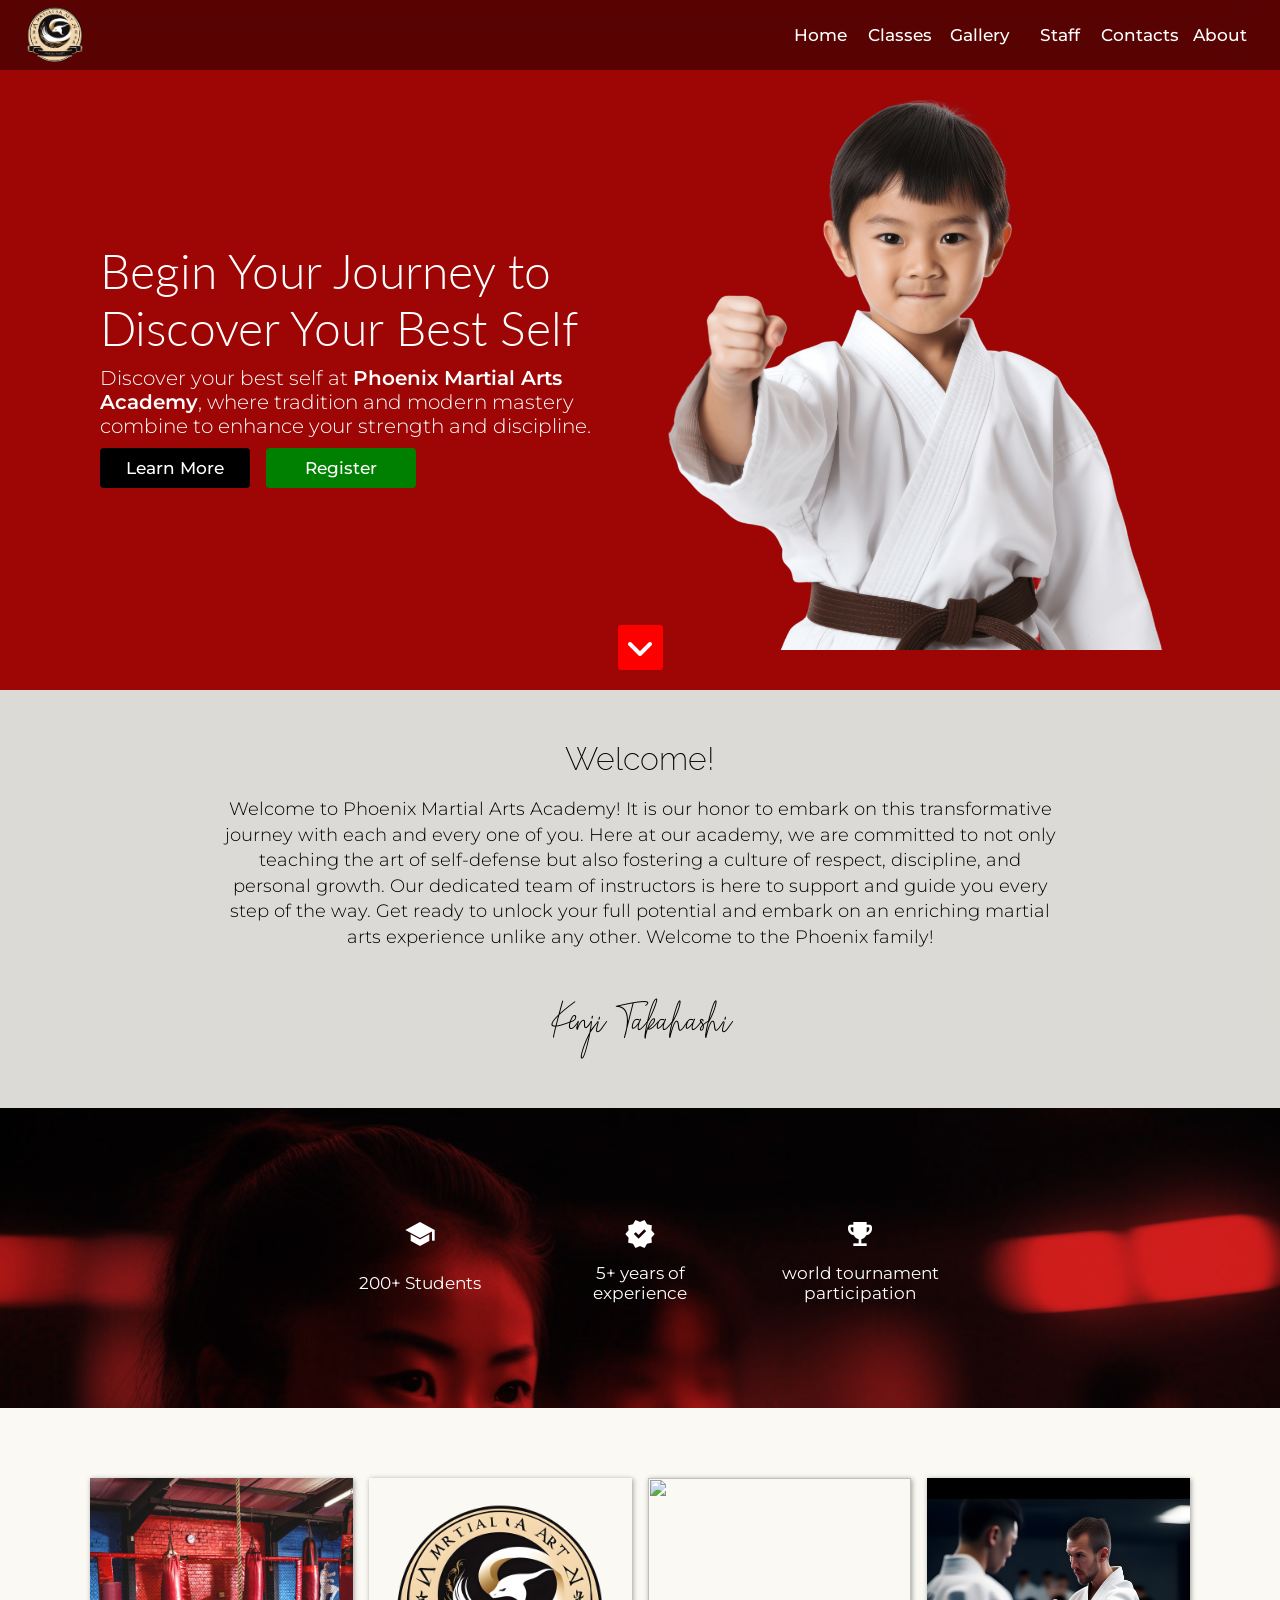
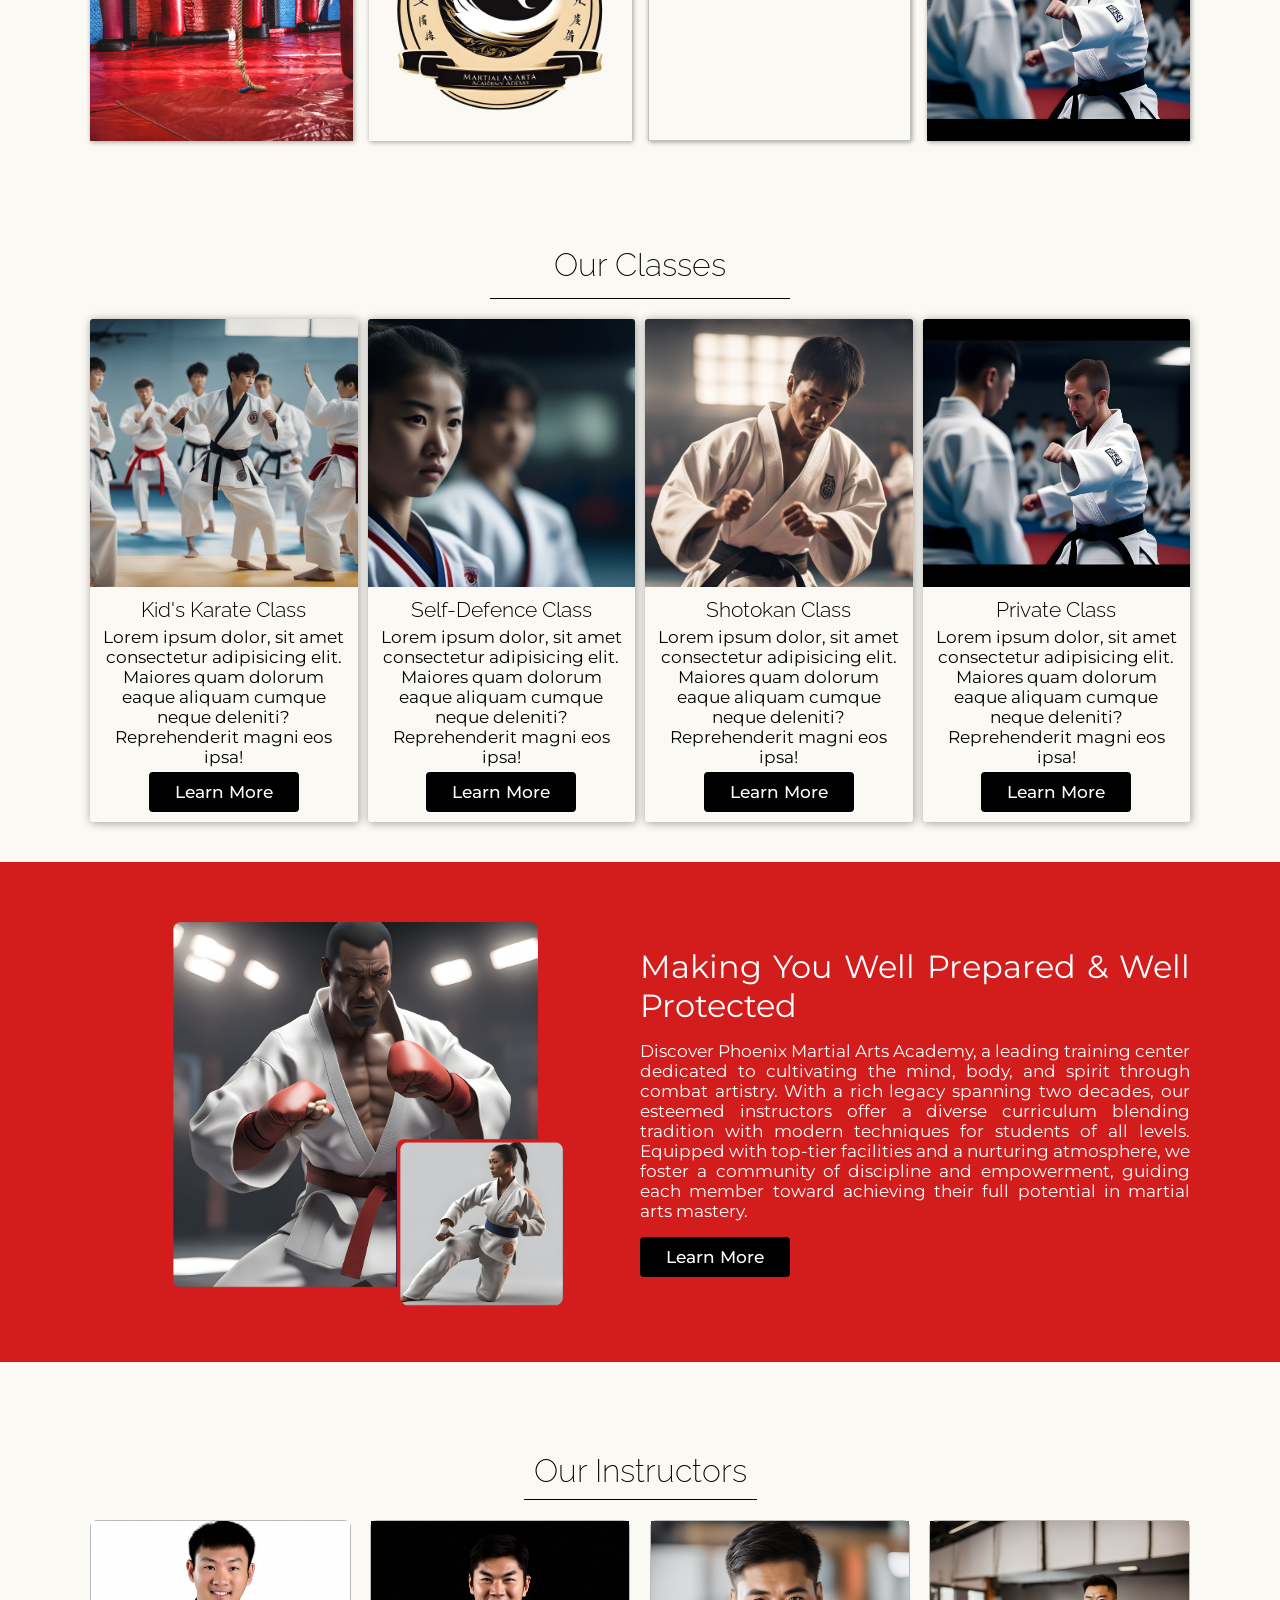
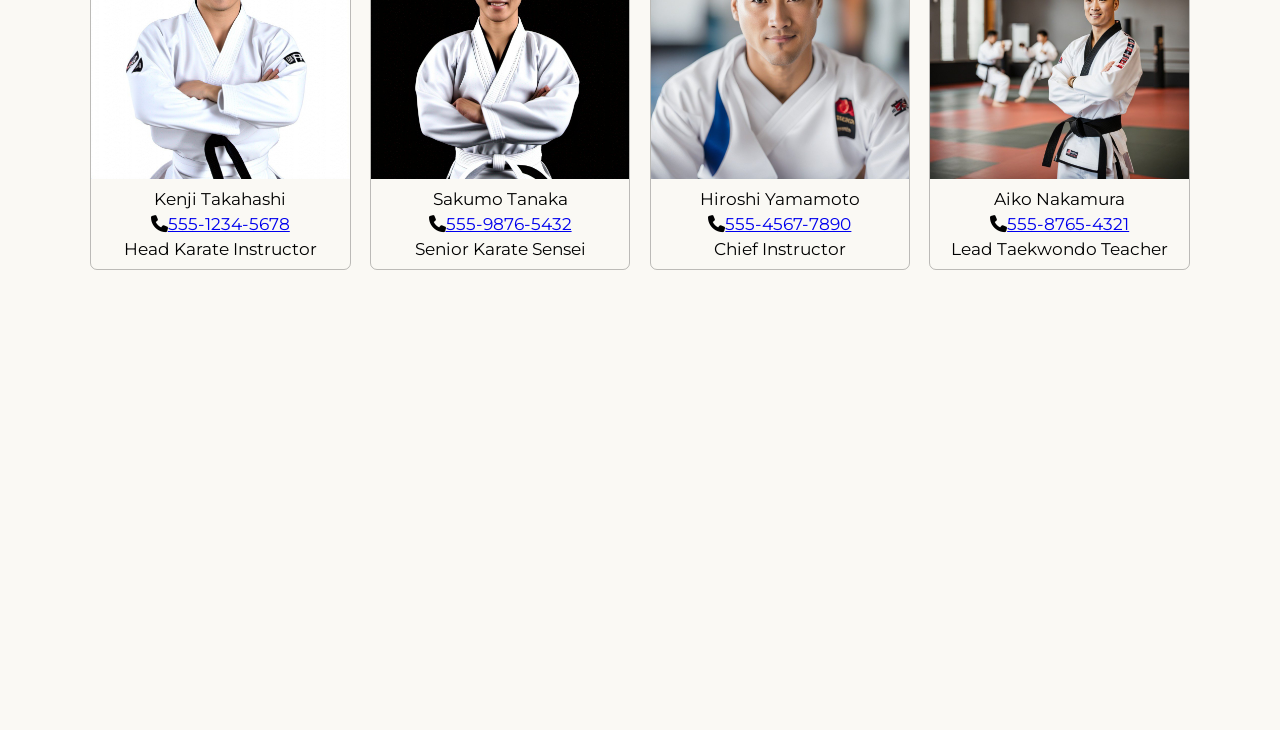
==== index.html @ 31a0d7cb "Removing public_html folder and moving index.html to root" ====
<!DOCTYPE html>
<html lang="en">

<head>
    <meta charset="UTF-8">
    <meta name="viewport" content="width=device-width, initial-scale=1.0">
    <title>Martial Arts School</title>

    <!-- styles -->
    <link rel="stylesheet" href="./resources/css/style.css">

    <!-- venobox -->
    <link rel="stylesheet" href="https://cdnjs.cloudflare.com/ajax/libs/venobox/2.0.4/venobox.min.css"
        integrity="sha512-HFaR9dTfvVVIkca85XvaYOlbZqtyRp5f7cyfb3ycnQU60RM1qjmJKq7qZPLDI+nudOkFDuY5giiwQqfbP7M36g=="
        crossorigin="anonymous" referrerpolicy="no-referrer" />

    <!-- font-awesome -->
    <link rel="stylesheet" href="../resources/font-awesome/css/all.css">

    <!-- icons -->
    <link rel="stylesheet"
        href="https://fonts.googleapis.com/css2?family=Material+Symbols+Outlined:opsz,wght,FILL,GRAD@20..48,100..700,0..1,-50..200" />

    <!-- fonts -->
    <link rel="preconnect" href="https://fonts.googleapis.com">
    <link rel="preconnect" href="https://fonts.gstatic.com" crossorigin>
    <link href="https://fonts.googleapis.com/css2?family=Raleway:wght@200;300;400;500;600&display=swap"
        rel="stylesheet">
    <link href="https://fonts.googleapis.com/css2?family=Lato:wght@300;400;700;900&display=swap" rel="stylesheet">
    <link
        href="https://fonts.googleapis.com/css2?family=Fira+Sans:wght@100;200;300;400;500;600;700&family=Poppins:wght@200;300;400;500&display=swap"
        rel="stylesheet">
    <link
        href="https://fonts.googleapis.com/css2?family=Montserrat:wght@200;300;400;500;600&family=Poppins:wght@200;300;400;500&display=swap"
        rel="stylesheet">
</head>

<body>
    <header>
        <nav class="primary-navigation">
            <a href="" class="logo-container">
                <img src="../resources/images/emblem.png" alt="logo">
            </a>
            <div class="menu-toggle">
                <span class="bar"></span>
                <span class="bar"></span>
                <span class="bar"></span>
            </div>
            <ul class="menu">
                <li class="menu-item"><a href="">Home</a></li>
                <li class="menu-item"><a href="">Classes</a></li>
                <li class="menu-item"><a href="">Gallery</a></li>
                <li class="menu-item"><a href="">Staff</a></li>
                <li class="menu-item"><a href="">Contacts</a></li>
                <li class="menu-item"><a href="">About</a></li>
            </ul>
            <ul class="mobile-menu">
                <li class="menu-item"><a href=""><span
                            class="material-symbols-outlined">home</span><span>Home</span></a></li>
                <li class="menu-item"><a href=""><span
                            class="material-symbols-outlined">school</span><span>Classes</span></a></li>
                <li class="menu-item"><a href=""><span
                            class="material-symbols-outlined">gallery_thumbnail</span><span>Gallery</span></a></li>
                <li class="menu-item"><a href=""><span
                            class="material-symbols-outlined">group</span><span>Staff</span></a></li>
                <li class="menu-item"><a href=""><span
                            class="material-symbols-outlined">contacts</span><span>Contacts</span></a></li>
                <li class="menu-item"><a href=""><span
                            class="material-symbols-outlined">info</span><span>About</span></a></li>
            </ul>
        </nav>
    </header>
    <main>
        <section id="hero">
            <div class="flex-grid hero">
                <div class="col">
                    <h1>Begin Your Journey to Discover Your Best Self</h1>
                    <p>Discover your best self at <strong>Phoenix Martial Arts Academy</strong>, where
                        tradition and modern
                        mastery combine to enhance your strength and discipline.</p>
                    <div class="flex-container">
                        <a href="" class="lm-button">Learn More</a>
                        <a href="" class="reg-button">Register</a>
                    </div>
                </div>
                <div class="col">
                    <div class="image-container">
                        <img src="../resources/images/hero-image.png" alt="">
                    </div>
                </div>
            </div>
            <a href="#welcome" class="btn-down"><i class="fa-solid fa-angle-down"></i></a>
        </section>
        <section id="welcome">
            <div class="container">
                <h3>Welcome!</h3>
                <p>Welcome to Phoenix Martial Arts Academy! It is our honor to embark on this transformative journey
                    with each and every one of you. Here at our academy, we are committed to not only teaching the art
                    of self-defense but also fostering a culture of respect, discipline, and personal growth. Our
                    dedicated team of instructors is here to support and guide you every step of the way. Get ready to
                    unlock your full potential and embark on an enriching martial arts experience unlike any other.
                    Welcome to the Phoenix family!</p>
                <br>
                <p class="signature">Kenji Takahashi</p>
            </div>
        </section>
        <section id="info">
            <div class="flex-container">
                <div class="card">
                    <div class="icon">
                        <span class="material-symbols-outlined">school</span>
                    </div>
                    <div>
                        <p>200+ Students</p>
                    </div>
                </div>
                <div class="card">
                    <div class="icon">
                        <span class="material-symbols-outlined">verified</span>
                    </div>
                    <div>
                        <p>5+ years of experience</p>
                    </div>
                </div>
                <div class="card">
                    <div class="icon">
                        <span class="material-symbols-outlined">trophy</span>
                    </div>
                    <div>
                        <p>world tournament participation</p>
                    </div>
                </div>
            </div>
        </section>
        <section id="videos">
            <div class="flex-grid card">
                <a href="../resources/videos/video02.mp4" data-vbtype="video" class="vcard" data-autoplay="true">
                    <div class="image-container">
                        <img loading="lazy" src="../resources/images/school.jpg" alt="">
                        <i class="fa-solid fa-play-circle"></i>
                    </div>
                </a>
                <a href="../resources/images/emblem.png" class="vcard" data-autoplay="true">
                    <div class="image-container">
                        <img loading="lazy" src="../resources/images/emblem.png" alt="">
                        <i class="fa-solid fa-play-circle"></i>
                    </div>
                </a>
                <a href="../resources/images/gallery/taekwondo-team.png" class="vcard" data-autoplay="true">
                    <div class="image-container">
                        <img loading="lazy" src="../resources/images/gallery/taekwondo-team.png" alt="">
                        <i class="fa-solid fa-play-circle"></i>
                    </div>
                </a>
                <a href="../resources/images/gallery/private-class.jpg" class="vcard" data-autoplay="true">
                    <div class="image-container">
                        <img loading="lazy" src="../resources/images/gallery/private-class.jpg" alt="">
                        <i class="fa-solid fa-play-circle"></i>
                    </div>
                </a>
            </div>
        </section>
        <section id="classes">
            <h3 class="center title">Our Classes</h3>
            <div class="flex-grid classes">
                <div class="card">
                    <div class="image-container">
                        <img loading="lazy" src="../resources/images/gallery/kids-karate-class.jpg"
                            alt="Children learning basic shotokan forms" title="Children learning basic shotokan forms">
                    </div>
                    <div class="label">
                        <h5>Kid's Karate Class</h5>
                        <p>Lorem ipsum dolor, sit amet consectetur adipisicing elit. Maiores quam dolorum eaque aliquam
                            cumque neque deleniti? Reprehenderit magni eos ipsa!</p>
                        <a href="" class="lm-button">Learn More</a>
                    </div>
                </div>
                <div class="card">
                    <div class="image-container">
                        <img loading="lazy" src="../resources/images/gallery/womens-class.jpg"
                            alt="Children learning basic shotokan forms" title="Children learning basic shotokan forms">
                    </div>
                    <div class="label">
                        <h5>Self-Defence Class</h5>
                        <p>Lorem ipsum dolor, sit amet consectetur adipisicing elit. Maiores quam dolorum eaque aliquam
                            cumque neque deleniti? Reprehenderit magni eos ipsa!</p>
                        <a href="" class="lm-button">Learn More</a>
                    </div>
                </div>
                <div class="card">
                    <div class="image-container">
                        <img loading="lazy" src="../resources/images/gallery/shotokan-class.jpg"
                            alt="Children learning basic shotokan forms" title="Children learning basic shotokan forms">
                    </div>
                    <div class="label">
                        <h5>Shotokan Class</h5>
                        <p>Lorem ipsum dolor, sit amet consectetur adipisicing elit. Maiores quam dolorum eaque aliquam
                            cumque neque deleniti? Reprehenderit magni eos ipsa!</p>
                        <a href="" class="lm-button">Learn More</a>
                    </div>
                </div>
                <div class="card">
                    <div class="image-container">
                        <img loading="lazy" src="../resources/images/gallery/private-class.jpg"
                            alt="Children learning basic shotokan forms" title="Children learning basic shotokan forms">
                    </div>
                    <div class="label">
                        <h5>Private Class</h5>
                        <p>Lorem ipsum dolor, sit amet consectetur adipisicing elit. Maiores quam dolorum eaque aliquam
                            cumque neque deleniti? Reprehenderit magni eos ipsa!</p>
                        <a href="" class="lm-button">Learn More</a>
                    </div>
                </div>
            </div>
        </section>
        <section id="about">
            <div class="flex-grid about">
                <div class="image-container">
                    <img src="../resources/images/fighter-images.png" alt="">
                </div>
                <div class="paragraph">
                    <h5>Making You Well Prepared & Well Protected </h5>
                    <p>Discover Phoenix Martial Arts Academy, a leading training center dedicated to cultivating the
                        mind, body, and spirit through combat artistry. With a rich legacy spanning two decades, our
                        esteemed instructors offer a diverse curriculum blending tradition with modern techniques for
                        students of all levels. Equipped with top-tier facilities and a nurturing atmosphere, we foster
                        a community of discipline and empowerment, guiding each member toward achieving their full
                        potential in martial arts mastery.</p>
                    <a href="" class="lm-button">Learn More</a>
                </div>
            </div>
        </section>
        <section id="instructors">
            <h3>Our Instructors</h3>
            <div class="flex-grid instructors">
                <div class="staff-card">
                    <div class="image-container">
                        <img loading="lazy" src="../resources/images/staff/Kenji Takahashi.jpg" alt="Kenji Takahashi">
                    </div>
                    <div class="label">
                        <p>Kenji Takahashi</p>
                        <p><i class="fa-solid fa-phone"></i><a href="tel:+233242579624">555-1234-5678</a></p>
                        <p> Head Karate Instructor</p>
                    </div>
                </div>
                <div class="staff-card">
                    <div class="image-container">
                        <img loading="lazy" src="../resources/images/staff/Sakumo Tanaka.jpg" alt="Sakumo Tanaka">
                    </div>
                    <div class="label">
                        <p>Sakumo Tanaka</p>
                        <p><i class="fa-solid fa-phone"></i><a href="tel:+233242579624">555-9876-5432</a></p>
                        <p>Senior Karate Sensei</p>
                    </div>
                </div>
                <div class="staff-card">
                    <div class="image-container">
                        <img loading="lazy" src="../resources/images/staff/Hiroshi Yamamoto.jpg" alt="Hiroshi Yamamoto">
                    </div>
                    <div class="label">
                        <p>Hiroshi Yamamoto</p>
                        <p><i class="fa-solid fa-phone"></i><a href="tel:+233244852106">555-4567-7890</a></p>
                        <p>Chief Instructor</p>
                    </div>
                </div>
                <div class="staff-card">
                    <div class="image-container">
                        <img loading="lazy" src="../resources/images/staff/Aiko Nakamura.jpg" alt="Aiko Nakamura">
                    </div>
                    <div class="label">
                        <p>Aiko Nakamura</p>
                        <p><i class="fa-solid fa-phone"></i><a href="tel:+233547352288">555-8765-4321</a></p>
                        <p>Lead Taekwondo Teacher</p>
                    </div>
                </div>
            </div>
        </section>
        <section id="map">
            <div class="map-container">
                <div class="mapouter">
                    <div class="gmap_canvas"><iframe class="gmap_iframe" width="100%" frameborder="0" scrolling="no"
                            marginheight="0" marginwidth="0"
                            src="https://maps.google.com/maps?width=600&amp;height=400&amp;hl=en&amp;q=accra&amp;t=&amp;z=14&amp;ie=UTF8&amp;iwloc=B&amp;output=embed"></iframe><a
                            href="https://connectionsgame.org/">Connections NYT</a></div>
                    <style>
                        .mapouter {
                            position: relative;
                            text-align: right;
                            width: 100%;
                            height: 400px;
                        }

                        .gmap_canvas {
                            overflow: hidden;
                            background: none !important;
                            width: 100%;
                            height: 400px;
                        }

                        .gmap_iframe {
                            height: 400px !important;
                        }
                    </style>
                </div>
            </div>
        </section>
    </main>
    

    <script src="../resources/js/menu.js"></script>

    <!-- font-awesome -->
    <script src="https://kit.fontawesome.com/655ab35400.js" crossorigin="anonymous"></script>

    <!-- venobox -->
    <script src="https://cdnjs.cloudflare.com/ajax/libs/venobox/2.0.4/venobox.min.js"
        integrity="sha512-KX9LF4BMXOG6qr9aGjFIPK1xysZAHWXpuZW6gnRi6oM+41qa8x4zaLPkckNxz5veoSWzmV5HZqPMMtknU+431g=="
        crossorigin="anonymous" referrerpolicy="no-referrer"></script>
    <script src="../resources/js/venobox.js"></script>
</body>

</html>
---- resources/css/style.css ----
@font-face {
  font-family: Broetown Signature;
  src: url("../fonts/broetown-signature/Broetown\ Signature.ttf");
}

@font-face {
  font-family: Proxima Nova;
  src: url("../fonts/Proxima-Nova-Font/Proxima\ Nova\ Font.otf");
}

@font-face {
  font-family: Gobold;
  src: url("../fonts/gobold/Gobold\ Light.otf");
}

* {
  margin: 0;
  padding: 0;
  box-sizing: border-box;
  scroll-behavior: smooth;
  scroll-padding-top: 70px;
}

body {
  font-family: montserrat, sans-serif;
  background: #faf9f4;
  width: 100vw;
  overflow-x: hidden;
  font-size: 17px;
  cursor: default;
  min-height: 200vh;
}

#classes, #shop {
  padding: 20px;
}

li {
  list-style: none;
}

h3 {
  font-size: 2rem;
  font-weight: 200;
  font-family: "Raleway", sans-serif;
}

h5 {
  font-size: 1.3rem;
  font-weight: 300;
  font-family: "Raleway", sans-serif;
}

p {
  font-weight: 400;
}

.material-symbols-outlined {
  font-variation-settings: "FILL" 1, "wght" 400, "GRAD" 0, "opsz" 24;
}

.center {
  text-align: center;
}

.title {
  padding: 15px;
  max-width: 300px;
  width: 90%;
  border-bottom: 1px solid;
  margin: auto;
}

header {
  width: 100%;
  height: 70px;
  background: #00000070;
  backdrop-filter: blur(25px);
  display: flex;
  align-items: center;
  justify-content: center;
  position: fixed;
  z-index: 999;
}

header .primary-navigation {
  display: flex;
  align-items: center;
  justify-content: space-between;
  width: 100%;
  padding: 0 20px;
  height: 100%;
  max-width: 1300px;
}

header .primary-navigation .logo-container {
  height: 100%;
}

header .primary-navigation .logo-container img {
  height: 100%;
  object-fit: cover;
  object-position: center;
}

@media (min-width: 720px) {
  .logo-logo {
    display: none;
  }

  header .primary-navigation .menu {
    display: flex;
    align-items: center;
    justify-content: space-between;
    height: 100%;
    color: white;
  }

  header .primary-navigation .menu .menu-item {
    margin: 0 5px;
    height: 100%;
    width: 70px;
    display: flex;
    align-items: center;
    justify-content: center;
    position: relative;
    transition: 0.3s;
  }

  header .primary-navigation .menu .menu-item a {
    height: 100%;
    width: 100%;
    display: flex;
    align-items: center;
    justify-content: center;
    text-decoration: none;
    color: inherit;
    font-weight: 500;
  }

  header .primary-navigation .menu .menu-item::after {
    height: 0;
    width: 100%;
    content: "";
    position: absolute;
    bottom: 0;
    left: 0;
    opacity: 0;
    background: white;
    transition: 0.3s;
  }

  header .primary-navigation .menu .menu-item:hover {
    transform: translateY(-3px);
  }

  header .primary-navigation .menu .menu-item:hover::after {
    height: 3px;
    opacity: 1;
  }

  .mobile-menu {
    display: none;
  }
}

@media (max-width: 719px) {
  .tag-logo {
    display: none;
  }

  header .primary-navigation {
    position: relative;
    padding: 0 5px;
  }

  header .primary-navigation .menu-toggle {
    cursor: pointer;
  }

  header .primary-navigation .menu-toggle span.bar {
    width: 25px;
    height: 3px;
    background: white;
    display: block;
    margin: 3px;
    transition: 0.3s;
    border-radius: 10px;
  }

  header .primary-navigation .menu-toggle.active span.bar:nth-child(2) {
    opacity: 0;
  }

  header .primary-navigation .menu-toggle.active span.bar:nth-child(1) {
    transform: translateY(6px) rotate(45deg);
  }

  header .primary-navigation .menu-toggle.active span.bar:nth-child(3) {
    transform: translateY(-6px) rotate(-45deg);
  }

  header .primary-navigation .menu {
    display: none;
  }

  header .primary-navigation .mobile-menu {
    position: absolute;
    top: 100%;
    width: 80%;
    max-width: 300px;
    background: white;
    right: -1000px;
    height: calc(100vh - 70px);
    transition: 0.3s;
    display: flex;
    flex-direction: column;
    justify-content: flex-start;
    align-items: center;
    z-index: 999;
  }

  header .primary-navigation .mobile-menu.active {
    right: 0;
  }

  .menu-item {
    height: 45px;
    width: 100%;
    color: black;
    display: flex;
    align-items: center;
    justify-content: center;
    margin-bottom: 3px;
    transition: 0.3s;
    position: relative;
  }

  .menu-item::after {
    content: "";
    width: 0;
    height: 100%;
    position: absolute;
    background: black;
    top: 0;
    left: 0;
    transition: 0.3s;
    z-index: -1;
    border-radius: 0 10px 10px 0;
  }

  .menu-item:hover::after {
    width: 5px;
  }

  .menu-item a {
    color: inherit;
    text-decoration: none;
    padding: 10px;
    font-weight: 500;
    height: 100%;
    width: 100%;
    display: flex;
    align-items: center;
    justify-content: start;
  }

  .mobile-menu span.material-symbols-outlined {
    height: 30px;
    width: 30px;
    display: flex;
    align-items: center;
  }
}

/* hero section */
section#hero {
  width: 100%;
  padding: 70px 10px 30px 10px !important;
  /* background: #201e3d; */
  /* background: white; */
  background: #9e0606;
  color: white;
  /* min-height: 100vh; */
  height: fit-content;
  display: flex;
  align-items: center;
  justify-content: center;
  position: relative;
}

section#hero a {
  color: inherit;
}

section#hero h1 {
  font-size: 3rem;
  font-family: Lato, sans-serif;
  font-weight: 300;
}

section#hero .flex-grid .col p {
  font-size: 20px;
  margin: 10px 0;
  font-weight: 300;
}

.flex-grid {
  width: 100%;
  max-width: 1100px;
  display: grid;
}

.flex-grid.hero {
  grid-template-columns: repeat(auto-fit, minmax(300px, 1fr));
}

.flex-grid .col {
  display: flex;
  justify-content: center;
  flex-direction: column;
  padding: 10px;
}

* > .image-container {
  width: 100%;
}

* > .image-container img {
  width: 100%;
  height: 100%;
  object-fit: cover;
  object-position: center;
}

@media (max-width: 720px) {
  section#hero .btn-down {
    display: none;
  }
}

section#hero .flex-container {
  display: flex;
  align-items: center;
  gap: 1rem;
}

/* welcome */
section#welcome {
  background: #00000020;
}

section#welcome .container {
  width: 100%;
  max-width: 900px;
  margin: auto;
  text-align: center;
  font-size: 18px;
  padding: 50px 10px;
}

section#welcome .container p {
  margin: 20px;
  line-height: 1.6rem;
  font-weight: 300;
  font-family: montserrat, sans-serif;
}

/* info */
section#info {
  padding: 30px;
  background: url(../images/gallery/womens-class.jpg) #d31d1d;
  background-blend-mode: multiply;
  min-height: 300px;
  display: flex;
  align-items: center;
  justify-content: center;
  /* background-position: center; */
  background-size: cover;
  background-repeat: no-repeat;
}

section#info .flex-container {
  display: flex;
  align-items: stretch;
  justify-content: center;
  flex-wrap: wrap;
}

section#info .flex-container .card {
  display: grid;
  grid-template-columns: auto;
  /* background: #d31d1d; */
  margin: 10px;
  width: 200px;
  color: white;
  text-align: center;
  padding: 10px;
  border-radius: 3px;
}

section#info .flex-container .card .icon span {
  height: 40px;
  font-size: 2rem;
  margin: 5px;
}

/* videos */
section#videos {
  margin: 70px 0;
  padding: 0 30px;
}

.flex-grid.card {
  grid-template-columns: repeat(auto-fit, minmax(250px, 1fr));
  gap: 1rem;
  margin: auto;
}

a.vcard {
  text-decoration: none;
  text-align: center;
  box-shadow: 1px 1px 5px 0 #00000060;
}

.image-container {
  aspect-ratio: 1 / 1;
  display: flex;
  align-items: center;
  justify-content: center;
  position: relative;
}

a.vcard .image-container img {
  width: 100%;
  height: 100%;
  object-fit: cover;
  object-position: center;
}

a.vcard .image-container i {
  position: absolute;
  top: 0;
  left: 0;
  color: white;
  background: #00000060;
  height: 100%;
  width: 100%;
  display: flex;
  align-items: center;
  justify-content: center;
  font-size: 2rem;
  opacity: 0;
  pointer-events: none;
  transition: 0.3s;
  display: flex;
  align-items: center;
  justify-content: center;
}

a.vcard .image-container:hover i {
  opacity: 1;
}

a.vcard .label {
  padding: 10px;
}

/* classes */

.flex-grid.classes,
.flex-grid.instructors {
  grid-template-columns: repeat(auto-fit, minmax(250px, 1fr));
  gap: 10px;
  margin: 20px auto;
}

section#classes .card {
  box-shadow: 1px 1px 10px #00000060;
  border-radius: 3px;
  overflow: hidden;
}

section#classes .card .image-container {
  aspect-ratio: 1 / 1;
  overflow: hidden;
}

section#classes .card .label,
.staff-card .label {
  text-align: center;
  padding: 10px;
  display: grid;
  grid-template-columns: auto;
  gap: 5px;
}

section#classes .card .lm-button {
  margin: auto !important;
}

/* about */
section#about {
  padding: 50px 10px;
  background: #d31d1d;
}

.flex-grid.about {
  grid-template-columns: repeat(auto-fit, minmax(300px, 1fr));
  margin: auto;
}

section#about .flex-grid.about .paragraph {
  display: flex;
  /* align-items: center; */
  justify-content: center;
  flex-direction: column;
  gap: 1rem;
  text-align: justify;
  color: white;
}

section#about .flex-grid.about .paragraph h5 {
  font-weight: 400;
  font-size: 2rem;
  font-family: Montserrat, sans-serif;
}

section#about .image-container {
  width: 100%;
  max-width: 400px;
  margin: auto;
}

/* instructors */
section#instructors {
  display: flex;
  align-items: center;
  justify-content: center;
  text-align: center;
  flex-direction: column;
  padding: 60px 20px;
  margin: auto;
}

section#instructors h3 {
  margin: 20px 0;
  padding: 10px;
  border-bottom: 1px solid;
}

section#instructors .flex-grid.instructors {
  gap: 1.2rem !important;
  grid-template-columns: repeat(auto-fit, minmax(250px, 1fr));
  margin: auto !important;
  width: 95%;
}

.staff-card {
  border: 1px solid #00000040;
  border-radius: 7px;
}

/* footer */
footer {
  min-height: 100px;
  background: #ffdb58;
  color: black;
  display: flex;
  align-items: center;
  justify-content: center;
  padding: 20px;
}

footer .container {
  display: flex;
  justify-content: center;
  align-items: stretch;
  flex-wrap: wrap;
  width: 100%;
}

footer .container .column {
  width: 100%;
  max-width: 300px;
  margin: 10px;
}

footer .container h2, footer .container h4 {
  margin: 10px 0;
  font-weight: 500;
  text-transform: uppercase;
}

footer .container .column li {
  list-style: none;
  width: 100%;
}

footer .container .column a {
  text-decoration: none;
  color: inherit;
}

footer .container .column .contacts {
  width: 100%;
}

footer .container .column .contacts li {
  margin: 5px 0;
}

footer .container .column .contacts li i {
  padding: 10px;
  border-radius: 7px;
  margin-right: 5px;
}

footer .container .column .links li {
  padding: 10px;
  margin: 5px 0;
  text-transform: capitalize;
  border-radius: 3px;
}

footer .container .column p {
  margin: 4px 0;
}

.socials {
  display: flex;
  align-items: center;
  justify-content: center;
  width: 100%;
  max-width: 200px;
  font-size: 1.3rem;
}

.socials i {
  padding: 10px;
  backdrop-filter: blur(20px);
  border-radius: 3px;
  margin: auto;
  transition: 0.3s;
}

/* perks */
#perks {
  padding: 30px;
}

#perks .flex-container {
  display: flex;
  align-items: stretch;
  justify-content: center;
  margin: auto;
  flex-wrap: wrap;
}

#perks .card {
  width: 250px;
  border: 1px solid;
  margin: 5px;
  padding: 10px;
  cursor: pointer;
  transition: 0.3s;
}

#perks .card span {
  font-size: 3rem;
}

/* buttons */
.lm-button {
  background: black;
  width: 150px;
  height: 40px;
  color: white !important;
  display: flex;
  align-items: center;
  justify-content: center;
  text-decoration: none;
  font-weight: 500;
  border-radius: 4px;
}

.btn-down {
  position: absolute;
  bottom: 20px;
  left: auto;
  background: red;
  width: 45px !important;
  height: 45px !important;
  border-radius: 3px;
  color: white !important;
  display: flex;
  align-items: center;
  justify-content: center;
  text-decoration: none;
  font-size: 2rem !important;
}

.reg-button {
  background: green;
  width: 150px;
  height: 40px;
  display: flex;
  align-items: center;
  justify-content: center;
  text-decoration: none;
  border-radius: 4px;
  font-weight: 500;
}

/* special font faces */
.signature {
  font-family: Broetown Signature !important;
  font-size: 40px;
  font-style: italic;
}

strong {
  font-weight: 600 !important;
}
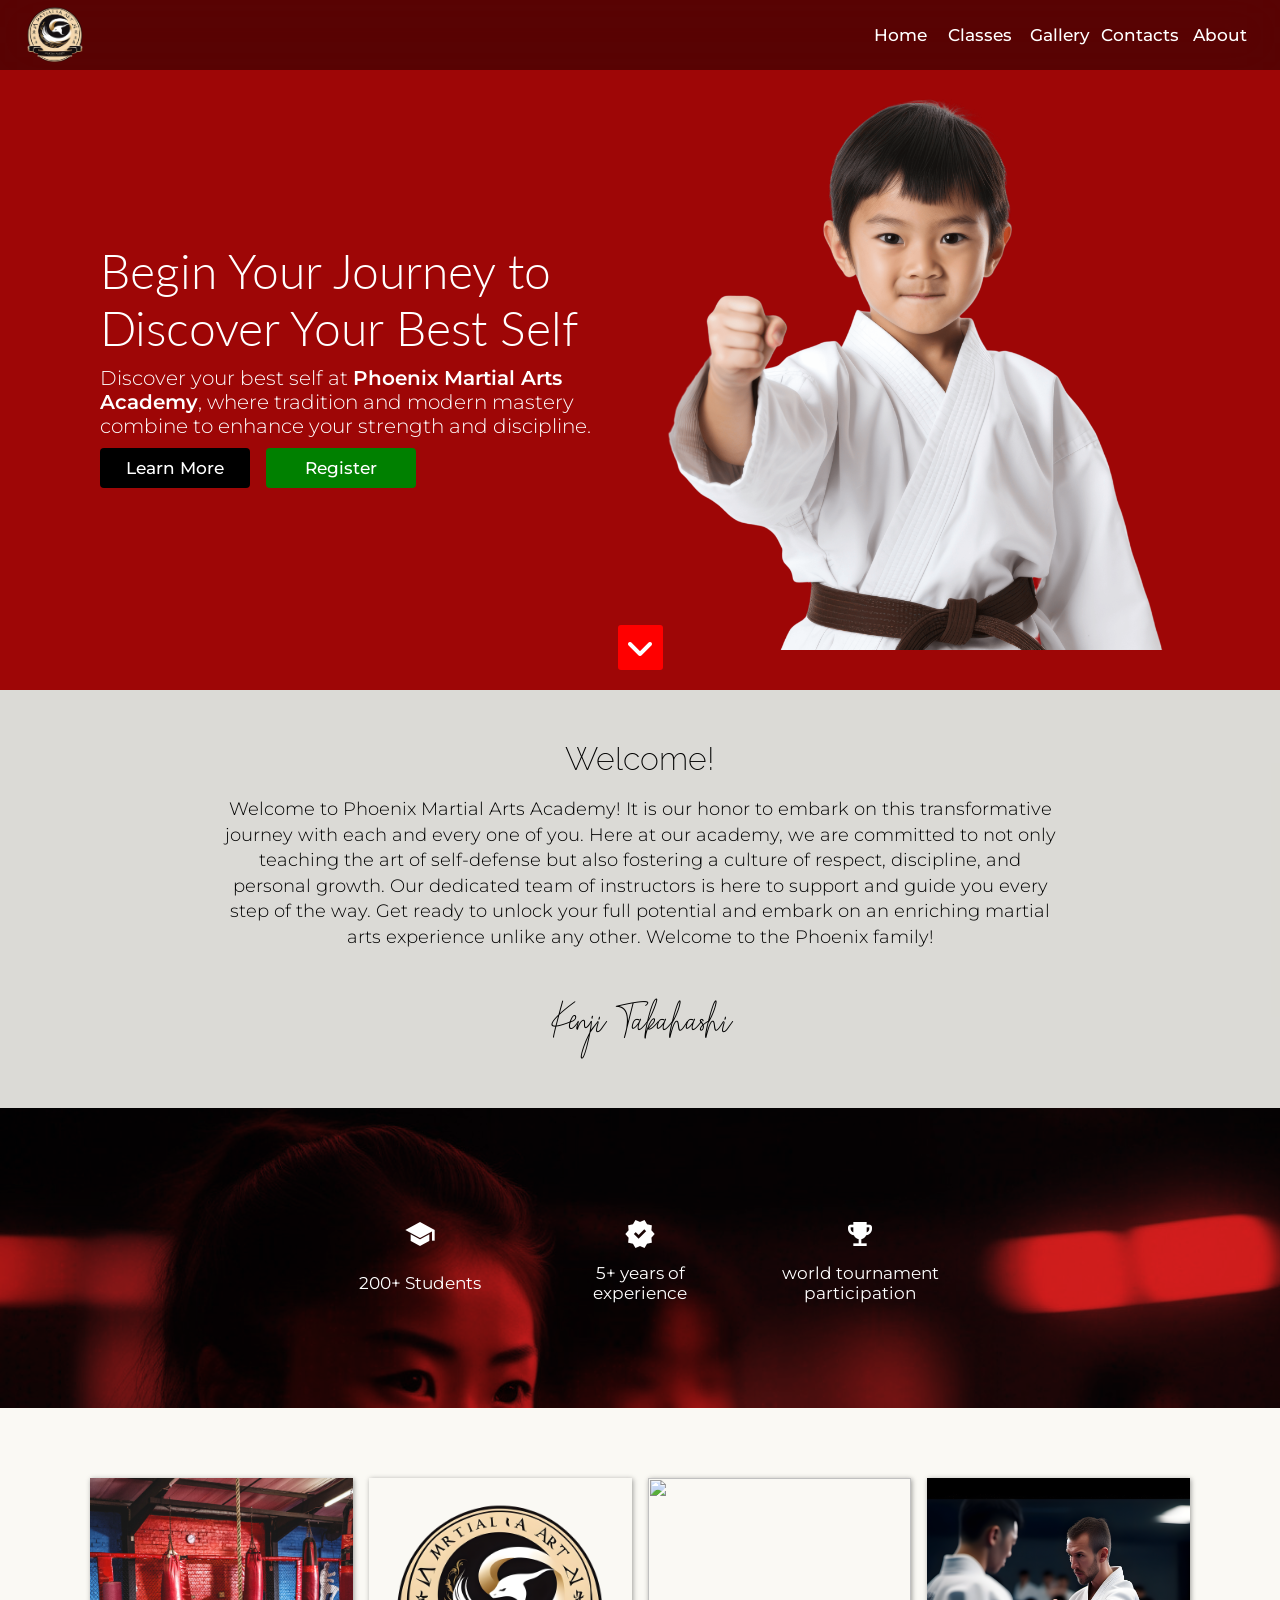
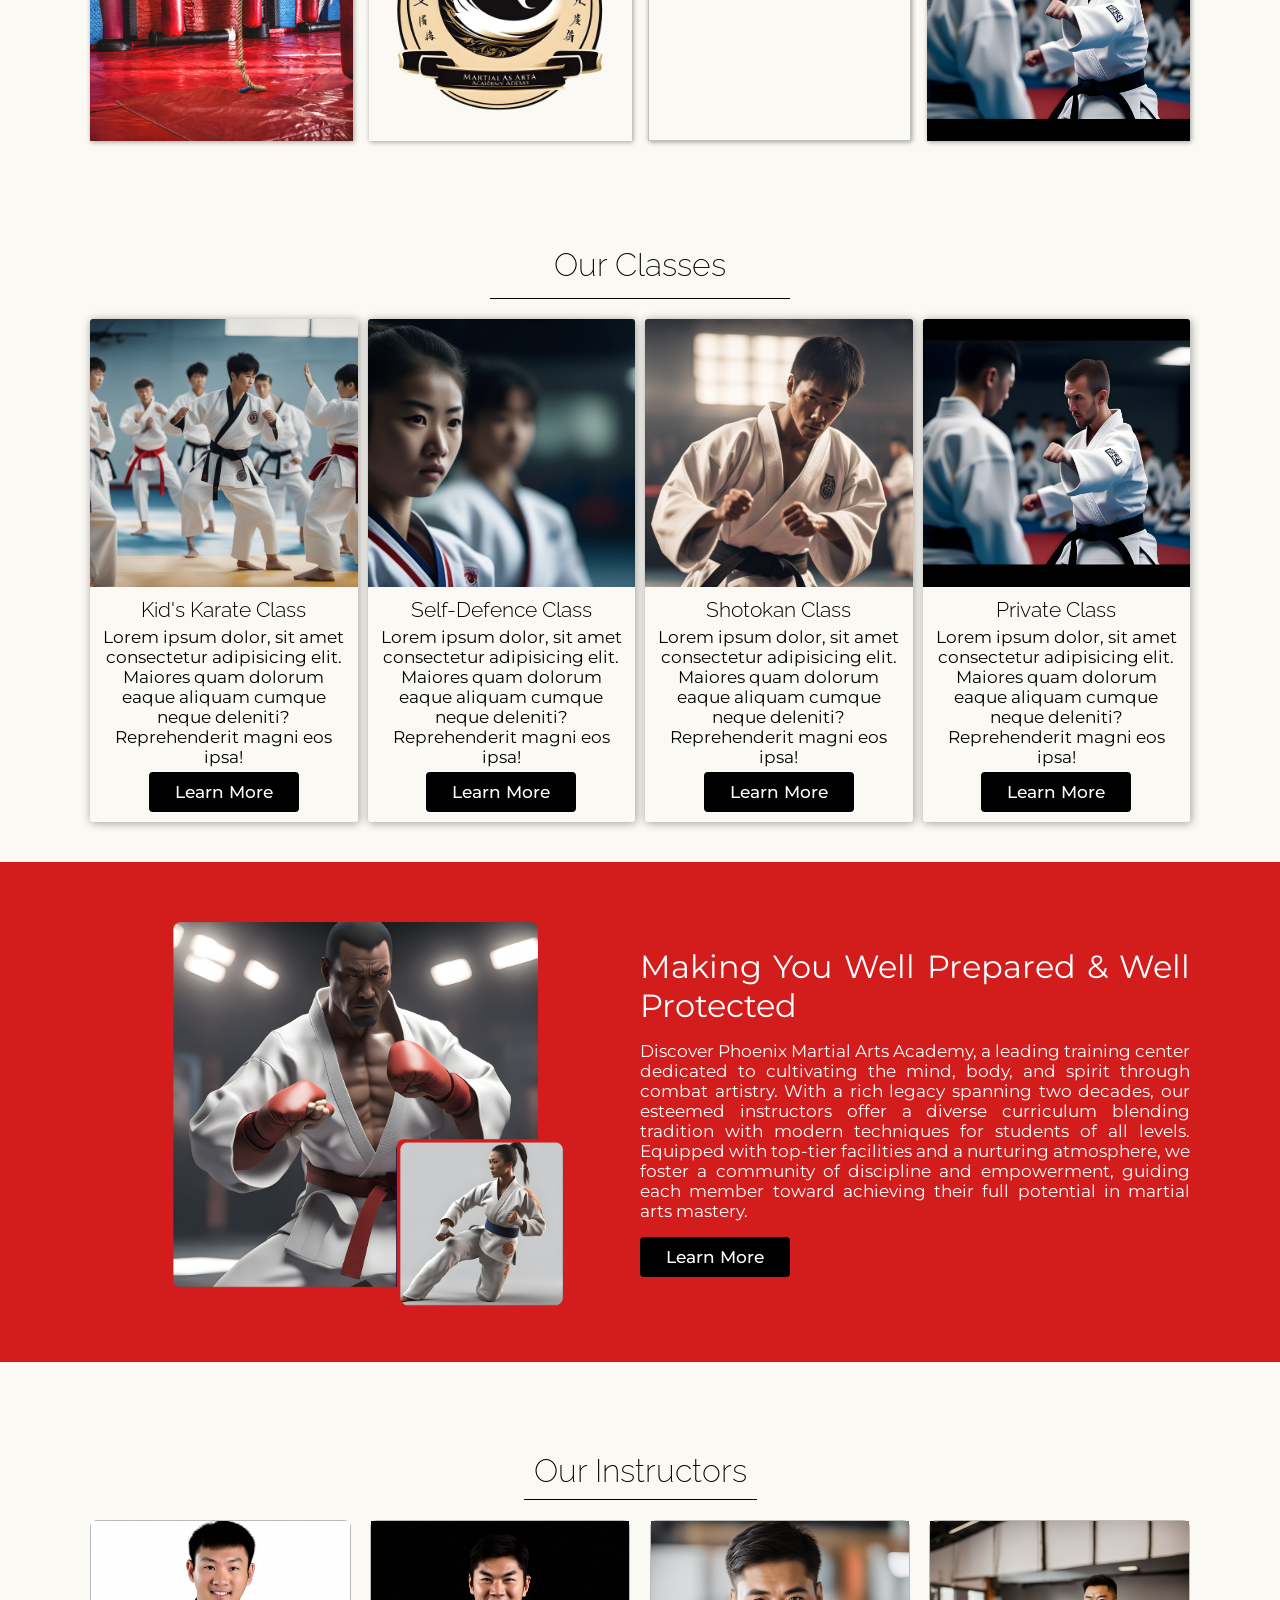
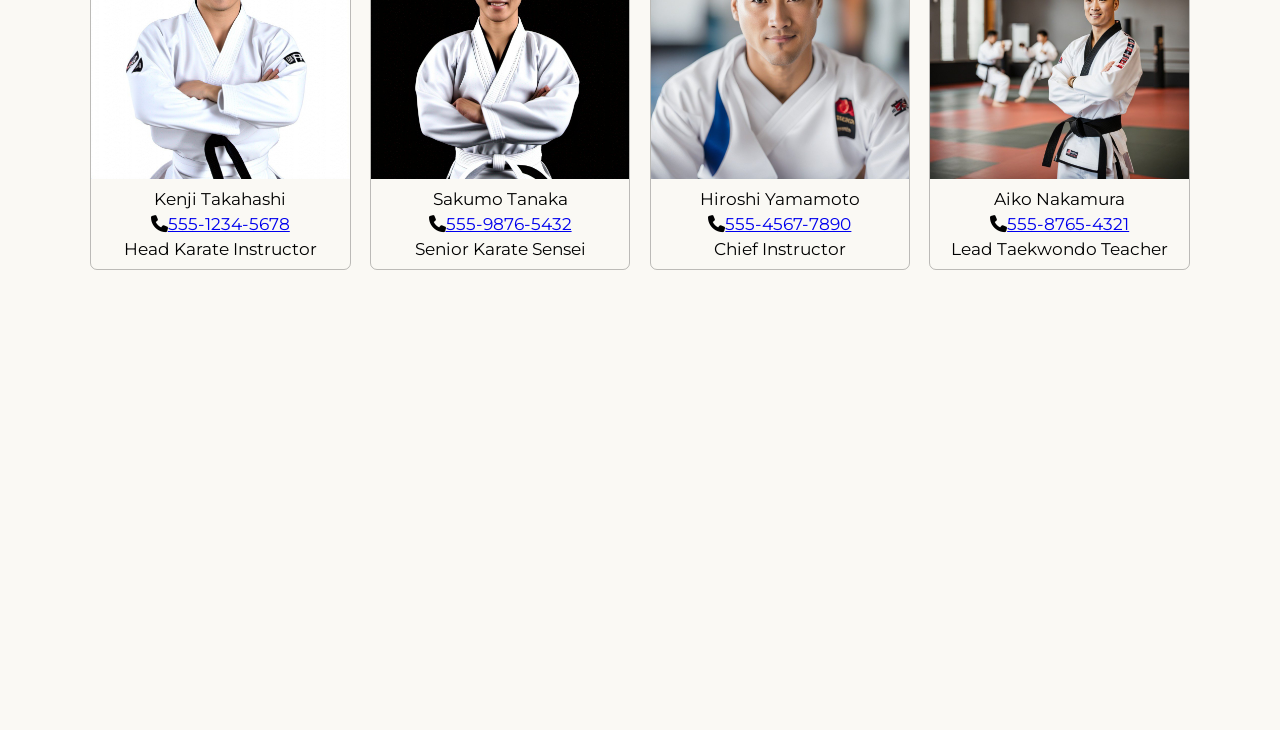
==== commit add90cd2: "Add new pages for About, Classes, Contact Us, and Gallery; update navigation links and styles" ====
--- a/index.html
+++ b/index.html
@@ -39,7 +39,7 @@
     <header>
         <nav class="primary-navigation">
             <a href="" class="logo-container">
-                <img src="../resources/images/emblem.png" alt="logo">
+                <img src="./resources/images/emblem.png" alt="logo">
             </a>
             <div class="menu-toggle">
                 <span class="bar"></span>
@@ -47,25 +47,22 @@
                 <span class="bar"></span>
             </div>
             <ul class="menu">
-                <li class="menu-item"><a href="">Home</a></li>
-                <li class="menu-item"><a href="">Classes</a></li>
-                <li class="menu-item"><a href="">Gallery</a></li>
-                <li class="menu-item"><a href="">Staff</a></li>
-                <li class="menu-item"><a href="">Contacts</a></li>
-                <li class="menu-item"><a href="">About</a></li>
+                <li class="menu-item"><a href="./">Home</a></li>
+                <li class="menu-item"><a href="classes.html">Classes</a></li>
+                <li class="menu-item"><a href="gallery.html">Gallery</a></li>
+                <li class="menu-item"><a href="contact-us.html">Contacts</a></li>
+                <li class="menu-item"><a href="about.html">About</a></li>
             </ul>
             <ul class="mobile-menu">
-                <li class="menu-item"><a href=""><span
+                <li class="menu-item"><a href="./"><span
                             class="material-symbols-outlined">home</span><span>Home</span></a></li>
-                <li class="menu-item"><a href=""><span
+                <li class="menu-item"><a href="classes.html"><span
                             class="material-symbols-outlined">school</span><span>Classes</span></a></li>
-                <li class="menu-item"><a href=""><span
+                <li class="menu-item"><a href="gallery.html"><span
                             class="material-symbols-outlined">gallery_thumbnail</span><span>Gallery</span></a></li>
-                <li class="menu-item"><a href=""><span
-                            class="material-symbols-outlined">group</span><span>Staff</span></a></li>
-                <li class="menu-item"><a href=""><span
+                <li class="menu-item"><a href="contact-us.html"><span
                             class="material-symbols-outlined">contacts</span><span>Contacts</span></a></li>
-                <li class="menu-item"><a href=""><span
+                <li class="menu-item"><a href="about.html"><span
                             class="material-symbols-outlined">info</span><span>About</span></a></li>
             </ul>
         </nav>
@@ -85,7 +82,7 @@
                 </div>
                 <div class="col">
                     <div class="image-container">
-                        <img src="../resources/images/hero-image.png" alt="">
+                        <img src="./resources/images/hero-image.png" alt="">
                     </div>
                 </div>
             </div>
@@ -134,27 +131,27 @@
         </section>
         <section id="videos">
             <div class="flex-grid card">
-                <a href="../resources/videos/video02.mp4" data-vbtype="video" class="vcard" data-autoplay="true">
-                    <div class="image-container">
-                        <img loading="lazy" src="../resources/images/school.jpg" alt="">
+                <a href="./resources/videos/video02.mp4" data-vbtype="video" class="vcard" data-autoplay="true">
+                    <div class="image-container">
+                        <img loading="lazy" src="./resources/images/school.jpg" alt="">
                         <i class="fa-solid fa-play-circle"></i>
                     </div>
                 </a>
-                <a href="../resources/images/emblem.png" class="vcard" data-autoplay="true">
-                    <div class="image-container">
-                        <img loading="lazy" src="../resources/images/emblem.png" alt="">
+                <a href="./resources/images/emblem.png" class="vcard" data-autoplay="true">
+                    <div class="image-container">
+                        <img loading="lazy" src="./resources/images/emblem.png" alt="">
                         <i class="fa-solid fa-play-circle"></i>
                     </div>
                 </a>
-                <a href="../resources/images/gallery/taekwondo-team.png" class="vcard" data-autoplay="true">
-                    <div class="image-container">
-                        <img loading="lazy" src="../resources/images/gallery/taekwondo-team.png" alt="">
+                <a href="./resources/images/gallery/taekwondo-team.png" class="vcard" data-autoplay="true">
+                    <div class="image-container">
+                        <img loading="lazy" src="./resources/images/gallery/taekwondo-team.png" alt="">
                         <i class="fa-solid fa-play-circle"></i>
                     </div>
                 </a>
-                <a href="../resources/images/gallery/private-class.jpg" class="vcard" data-autoplay="true">
-                    <div class="image-container">
-                        <img loading="lazy" src="../resources/images/gallery/private-class.jpg" alt="">
+                <a href="./resources/images/gallery/private-class.jpg" class="vcard" data-autoplay="true">
+                    <div class="image-container">
+                        <img loading="lazy" src="./resources/images/gallery/private-class.jpg" alt="">
                         <i class="fa-solid fa-play-circle"></i>
                     </div>
                 </a>
@@ -165,7 +162,7 @@
             <div class="flex-grid classes">
                 <div class="card">
                     <div class="image-container">
-                        <img loading="lazy" src="../resources/images/gallery/kids-karate-class.jpg"
+                        <img loading="lazy" src="./resources/images/gallery/kids-karate-class.jpg"
                             alt="Children learning basic shotokan forms" title="Children learning basic shotokan forms">
                     </div>
                     <div class="label">
@@ -177,7 +174,7 @@
                 </div>
                 <div class="card">
                     <div class="image-container">
-                        <img loading="lazy" src="../resources/images/gallery/womens-class.jpg"
+                        <img loading="lazy" src="./resources/images/gallery/womens-class.jpg"
                             alt="Children learning basic shotokan forms" title="Children learning basic shotokan forms">
                     </div>
                     <div class="label">
@@ -189,7 +186,7 @@
                 </div>
                 <div class="card">
                     <div class="image-container">
-                        <img loading="lazy" src="../resources/images/gallery/shotokan-class.jpg"
+                        <img loading="lazy" src="./resources/images/gallery/shotokan-class.jpg"
                             alt="Children learning basic shotokan forms" title="Children learning basic shotokan forms">
                     </div>
                     <div class="label">
@@ -201,7 +198,7 @@
                 </div>
                 <div class="card">
                     <div class="image-container">
-                        <img loading="lazy" src="../resources/images/gallery/private-class.jpg"
+                        <img loading="lazy" src="./resources/images/gallery/private-class.jpg"
                             alt="Children learning basic shotokan forms" title="Children learning basic shotokan forms">
                     </div>
                     <div class="label">
@@ -216,7 +213,7 @@
         <section id="about">
             <div class="flex-grid about">
                 <div class="image-container">
-                    <img src="../resources/images/fighter-images.png" alt="">
+                    <img src="./resources/images/fighter-images.png" alt="">
                 </div>
                 <div class="paragraph">
                     <h5>Making You Well Prepared & Well Protected </h5>
@@ -235,7 +232,7 @@
             <div class="flex-grid instructors">
                 <div class="staff-card">
                     <div class="image-container">
-                        <img loading="lazy" src="../resources/images/staff/Kenji Takahashi.jpg" alt="Kenji Takahashi">
+                        <img loading="lazy" src="./resources/images/staff/Kenji Takahashi.jpg" alt="Kenji Takahashi">
                     </div>
                     <div class="label">
                         <p>Kenji Takahashi</p>
@@ -245,7 +242,7 @@
                 </div>
                 <div class="staff-card">
                     <div class="image-container">
-                        <img loading="lazy" src="../resources/images/staff/Sakumo Tanaka.jpg" alt="Sakumo Tanaka">
+                        <img loading="lazy" src="./resources/images/staff/Sakumo Tanaka.jpg" alt="Sakumo Tanaka">
                     </div>
                     <div class="label">
                         <p>Sakumo Tanaka</p>
@@ -255,7 +252,7 @@
                 </div>
                 <div class="staff-card">
                     <div class="image-container">
-                        <img loading="lazy" src="../resources/images/staff/Hiroshi Yamamoto.jpg" alt="Hiroshi Yamamoto">
+                        <img loading="lazy" src="./resources/images/staff/Hiroshi Yamamoto.jpg" alt="Hiroshi Yamamoto">
                     </div>
                     <div class="label">
                         <p>Hiroshi Yamamoto</p>
@@ -265,7 +262,7 @@
                 </div>
                 <div class="staff-card">
                     <div class="image-container">
-                        <img loading="lazy" src="../resources/images/staff/Aiko Nakamura.jpg" alt="Aiko Nakamura">
+                        <img loading="lazy" src="./resources/images/staff/Aiko Nakamura.jpg" alt="Aiko Nakamura">
                     </div>
                     <div class="label">
                         <p>Aiko Nakamura</p>
@@ -307,7 +304,7 @@
     </main>
     
 
-    <script src="../resources/js/menu.js"></script>
+    <script src="./resources/js/menu.js"></script>
 
     <!-- font-awesome -->
     <script src="https://kit.fontawesome.com/655ab35400.js" crossorigin="anonymous"></script>
@@ -316,7 +313,7 @@
     <script src="https://cdnjs.cloudflare.com/ajax/libs/venobox/2.0.4/venobox.min.js"
         integrity="sha512-KX9LF4BMXOG6qr9aGjFIPK1xysZAHWXpuZW6gnRi6oM+41qa8x4zaLPkckNxz5veoSWzmV5HZqPMMtknU+431g=="
         crossorigin="anonymous" referrerpolicy="no-referrer"></script>
-    <script src="../resources/js/venobox.js"></script>
+    <script src="./resources/js/venobox.js"></script>
 </body>
 
 </html>
--- a/resources/css/style.css
+++ b/resources/css/style.css
@@ -69,6 +69,7 @@
   width: 90%;
   border-bottom: 1px solid;
   margin: auto;
+  text-align: center;
 }
 
 header {
@@ -722,3 +723,137 @@
 strong {
   font-weight: 600 !important;
 }
+
+section.hero {
+  height: 400px;
+  width: 100dvw;
+  display: flex;
+  align-items: center;
+  justify-content: center;
+  background: #9e0606;
+  color: white;
+  border-radius: 0 0 20px 20px;
+}
+
+section.hero .title {
+  font-size: 3rem;
+}
+
+section#our-story {
+  display: grid;
+  max-width: 1100px;
+  margin-inline: auto;
+  padding-inline: 20px;
+  padding-block: 100px;
+  gap: 50px;
+}
+
+section#our-story .container{
+  max-width: 650px;
+  display: grid;
+  gap: 15px;
+}
+
+section#our-story .container h3 {
+  font-size: 40px;
+  font-weight: 800;
+  text-transform: uppercase;
+}
+
+section#our-story .container p {
+  font-size: 20px;
+  line-height: 32px;
+  text-align: justify;
+}
+
+section#our-story .container button {
+  height: 45px;
+  background: #9e0606;
+  border: none;
+  outline: none;
+  border-radius: 5px;
+  color: white;
+  font-size: 20px;
+  display: flex;
+  align-items: center;
+  justify-content: center;
+  gap: 10px;
+}
+
+section#our-story .video-container {
+  width: 100%;
+  max-width: 700px;
+  aspect-ratio: 16/9;
+  border-radius: 10px;
+  overflow: hidden;
+  margin-left: auto;
+}
+
+section#our-story .video-container video {
+  width: 100%;
+  height: 100%;
+  object-fit: cover;
+  object-position: center;
+}
+
+section.gallery-container {
+  max-width: 1100px;
+  margin-inline: auto;
+  padding-block: 100px;
+  display: grid;
+  grid-template-columns: repeat(auto-fit, minmax(400px, 1fr));
+  gap: 10px;
+}
+
+section.gallery-container .image-container {
+  width: 100%;
+  max-width: 600px;
+  aspect-ratio: 16/9;
+  border-radius: 10px;
+  overflow: hidden;
+}
+
+section.gallery-container .image-container img {
+  width: 100%;
+  height: 100%;
+  object-fit: cover;
+  object-position: center;
+}
+
+section.classes {
+  max-width: 1100px;
+  margin-inline: auto;
+  padding-block: 100px;
+}
+
+section.classes .container {
+  display: grid;
+  grid-template-columns: repeat(auto-fit, minmax(450px, 1fr));
+  gap: 20px;
+}
+
+section.classes .container .card {
+  display: grid;
+  gap: 10px;
+}
+
+section.classes .container .card .label {
+  display: flex;
+  flex-direction: column;
+  gap: 10px;
+  align-items: center;
+  text-align: center;
+}
+
+section.classes .container .card .image-container {
+  border-radius: 10px;
+  overflow: hidden;
+}
+
+iframe {
+  display: grid;
+  place-content: center;
+  max-width: 1100px;
+  margin-inline: auto;
+  margin-block: 150px;
+}
